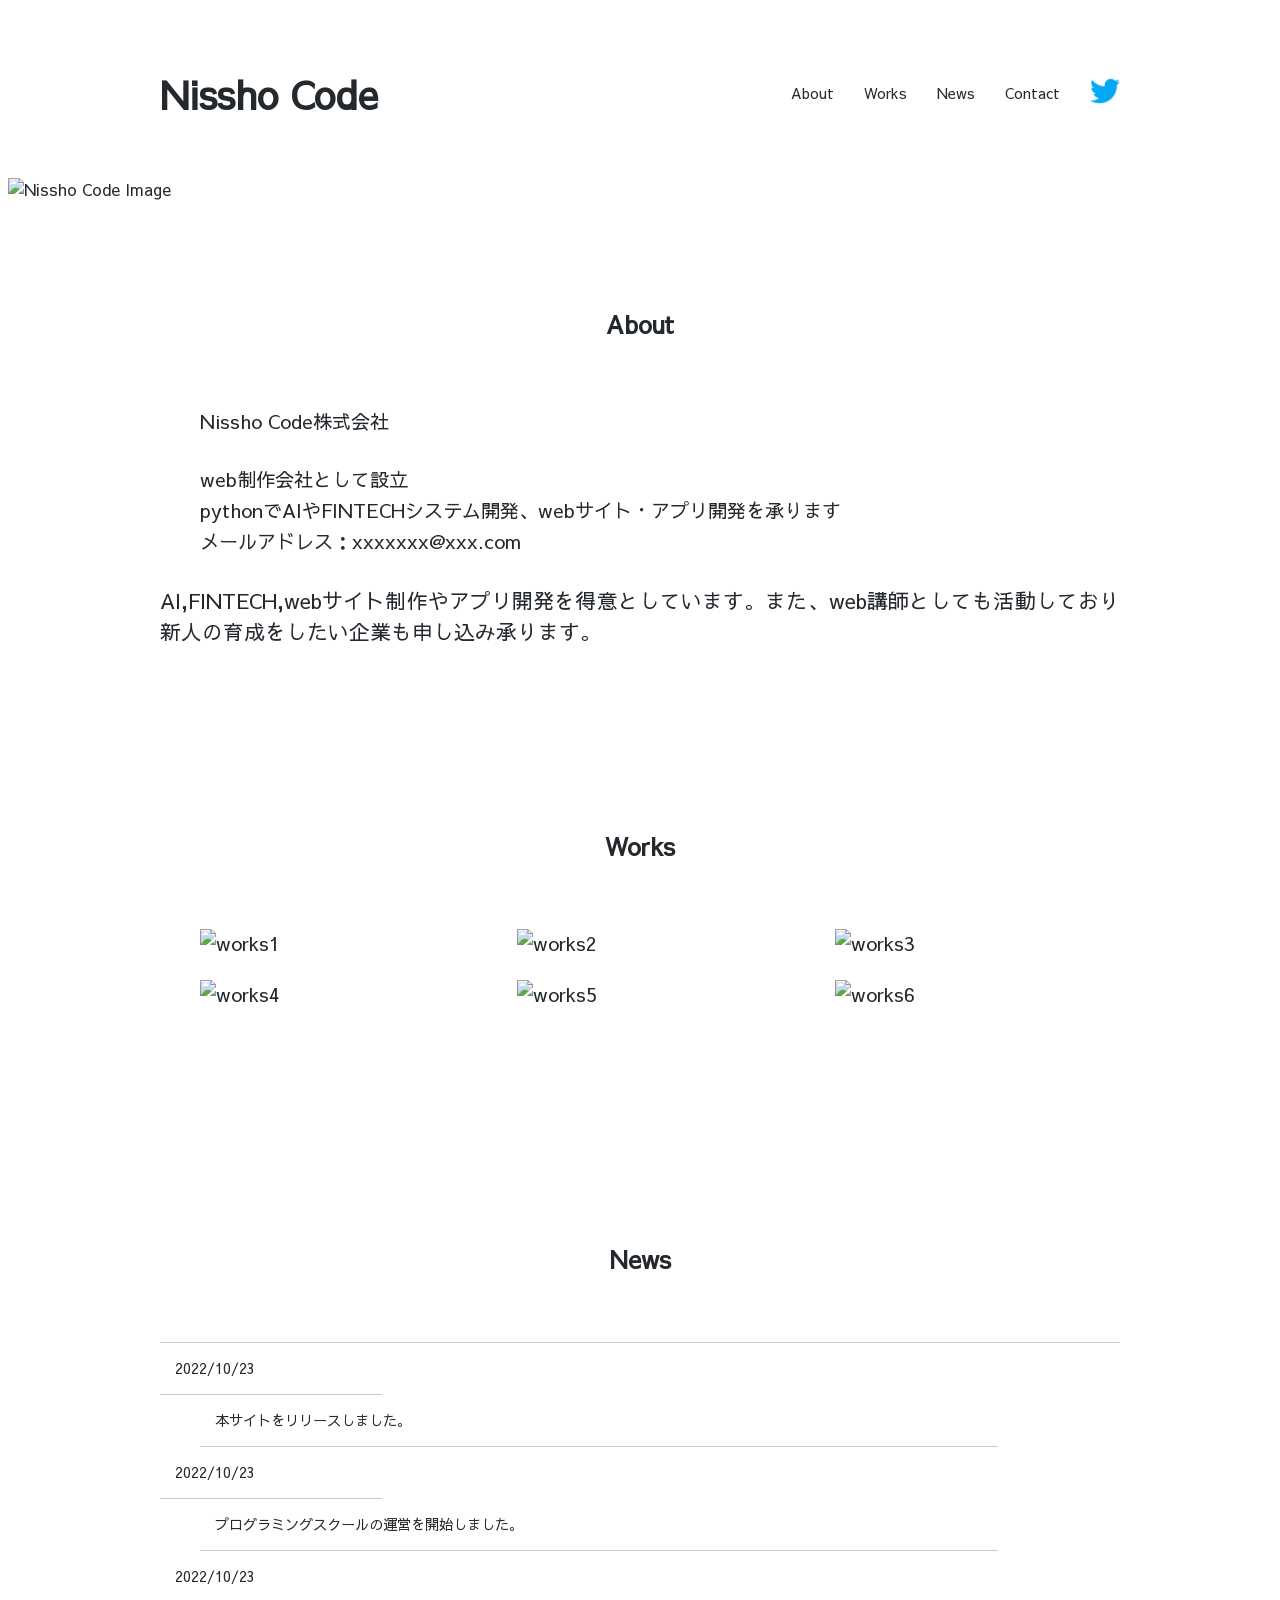
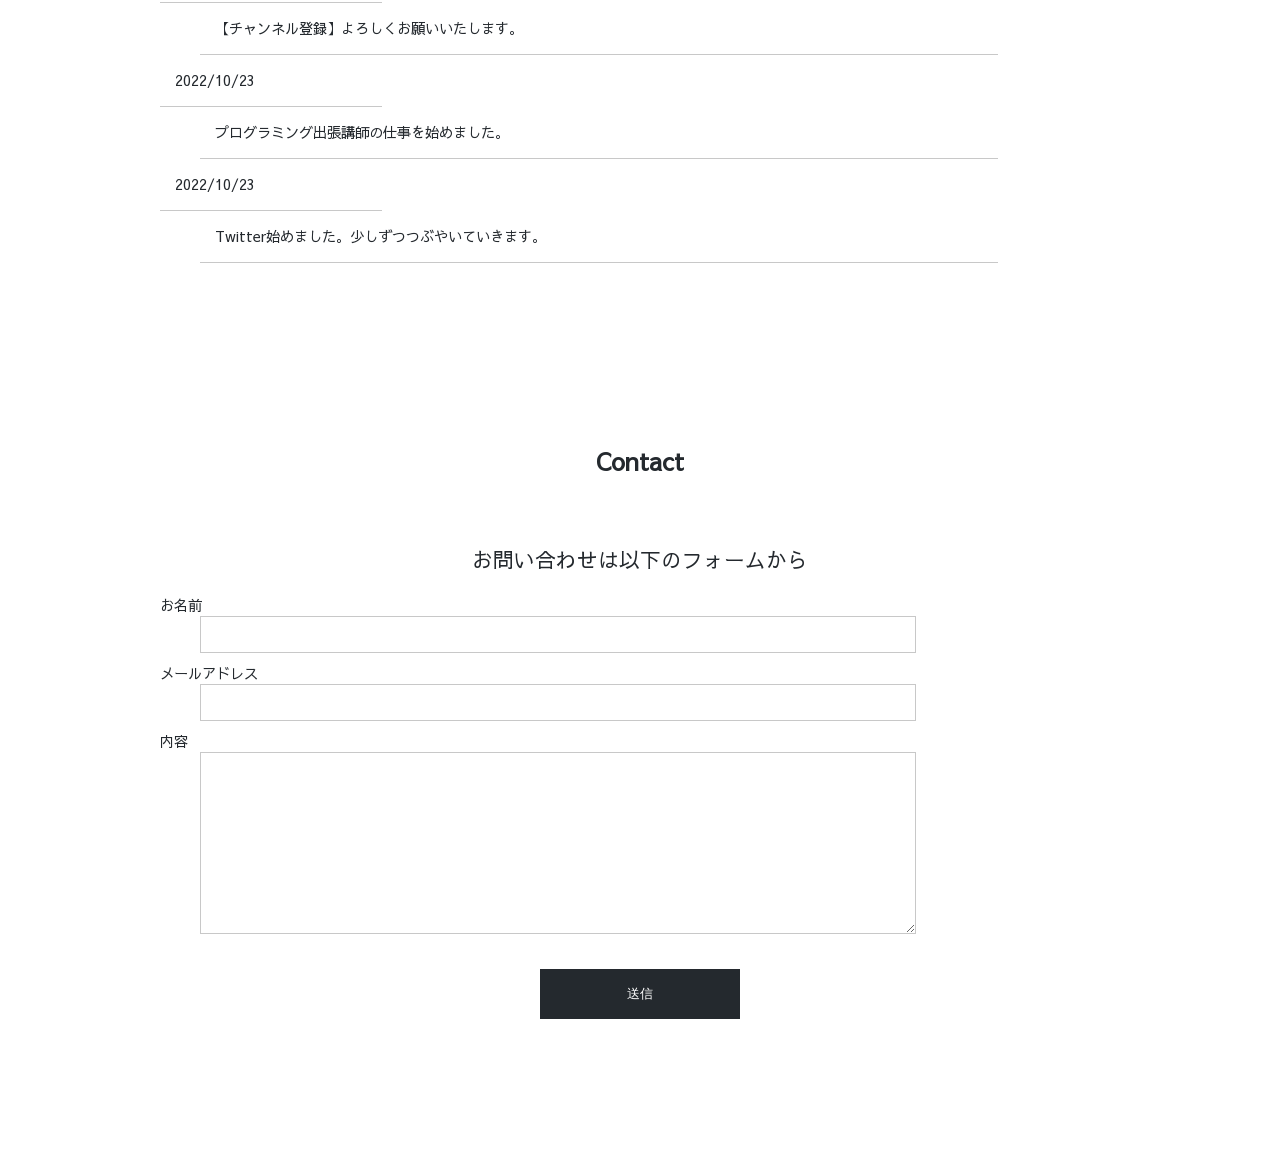
==== index.html @ da711655 "2nd commit" ====
<!DOCTYPE html>
<html lang="ja">

<head>
    <meta charset="UTF-8">
    <title>LP -RWD-</title>
    <meta name="description" content="LPとレスポンシブデザインの練習">
    <meta name="viewport" content="width=device-width,initial-scale=1.0">
    <!-- リセットCSS -->
    <link rel="stylesheet" href="https://unpkg.com/ress/dist/ress.min.css">
    <link rel="stylesheet" href="css/style.css">
    <link href="https://fonts.googleapis.com/css?family=Sawarabi+Gothic" rel="stylesheet">
</head>

<body>
    <!-- ヘッダー -->
    <header id="header">
        <h1 class="site-title"><a href="#">Nissho Code</a></h1>
        <nav>
            <ul>
                <li><a href="#about">About</a></li>
                <li><a href="#works">Works</a></li>
                <li><a href="#news">News</a></li>
                <li><a href="#contact">Contact</a></li>
                <li><a href="https://www.twitter.com/" target="_blank" rel="noopenar noreferrer">
                        <img src="./img_rmd/twitter.png" alt="twitter" class="icon"></a></li>
            </ul>
        </nav>
    </header>
    <main>
        <!-- メインビジュアル -->
        <div id="mainvisual">
            <picture>
                <source media="(max-width:600px)" srcset="./img_rmd/main-sp.jpg">
                <img src="img_rmd/main.jpg" alt="Nissho Code Image">
            </picture>
        </div>
        <!-- About -->
        <section id="about" class="wrapper">
            <h2 class="sec-title">About</h2>
            <ul>
                <li>Nissho Code株式会社</li>
                <li>web制作会社として設立</li>
                <li>pythonでAIやFINTECHシステム開発、webサイト・アプリ開発を承ります</li>
                <li>メールアドレス：xxxxxxx@xxx.com</li>
            </ul>
            <p>
                AI,FINTECH,webサイト制作やアプリ開発を得意としています。また、web講師としても活動しており新人の育成をしたい企業も申し込み承ります。
            </p>
        </section>
        <!-- works -->
        <section id="works" class="wrapper">
            <h2 class="sec-title">Works</h2>
            <ul>
                <li><img src="./img_rmd/works1.jpg" alt="works1"></li>
                <li><img src="./img_rmd/works2.jpg" alt="works2"></li>
                <li><img src="./img_rmd/works3.jpg" alt="works3"></li>
                <li><img src="./img_rmd/works4.jpg" alt="works4"></li>
                <li><img src="./img_rmd/works5.jpg" alt="works5"></li>
                <li><img src="./img_rmd/works6.jpg" alt="works6"></li>
            </ul>
        </section>
        <!-- News -->
        <section id="news" class="wrapper">
            <h2 class="sec-title">News</h2>
            <dl>
                <dt>2022/10/23</dt>
                <dd>本サイトをリリースしました。</dd>
                <dt>2022/10/23</dt>
                <dd>プログラミングスクールの運営を開始しました。</dd>
                <dt>2022/10/23</dt>
                <dd>【チャンネル登録】よろしくお願いいたします。</dd>
                <dt>2022/10/23</dt>
                <dd>プログラミング出張講師の仕事を始めました。</dd>
                <dt>2022/10/23</dt>
                <dd>Twitter始めました。少しずつつぶやいていきます。</dd>
            </dl>
        </section>
        <!-- Contact -->
        <section id="contact" class="wrapper">
            <h2 class="sec-title">Contact</h2>
            <p>お問い合わせは以下のフォームから</p>
            <form action="#" method="post">
                <dl>
                    <dt><label for="name">お名前</label></dt>
                    <dd><input type="text" id="name"></dd>
                    <dt><label for="email">メールアドレス</label></dt>
                    <dd><input type="email" id="email"></dd>
                    <dt><label for="content">内容</label></dt>
                    <dd><textarea id="content" cols="30" rows="10"></textarea></dd>
                </dl>
                <div class="button">
                    <input type="submit" value="送信">
                </div>
            </form>
        </section>
        <!-- footer -->
        <footer id="footer"></footer>
    </main>
</body>

</html>
---- css/style.css ----
@charset "UTF-8";
/*＝＝＝＝＝＝＝＝＝＝＝＝ 
スマホを基本設定にする
- ~479px:スマートフォン縦
- 480~599px:スマートフォン横
- 600~959px:タブレット
- 960~1279px:小型PC
- 1280px~:大型PC 
＝＝＝＝＝＝＝＝＝＝＝＝*/

html{
    font-size: 100%;
}

body{
    color: #24292e;
    font-family: "sawarabi Gothic";
}

a{
    text-decoration: none;
}

p{
    font-size: 1.3rem;
}

img{
    max-width: 100%;  /* スマホサイズでも画像が縮小される。 */
}

li{
    list-style: none;
    font-size: 1.2rem;
}

/* wrapperは共通 */
.wrapper{
    max-width: 960px;
    margin: 0 auto 130px auto;
    font-size: 0.9rem;
    padding: 0.4%;
}
.site-title{
    line-height: 1px;
    font-weight: 600;
    font-size: 2.4rem;
}

.site-title a{
    color: #24292e;
}

.sec-title{
    font-size: 1.5rem;
    text-align: center;
    margin-bottom: 65px;
}
/*----------------------------------- 
ヘッダー 
------------------------------------*/
#header{
    max-width: 960px;
    display: flex; /* 横並び */
    align-items: center;
    justify-content: space-between;
    height: 170px;
    margin: 0 auto;
    padding: 0 4%;
}

#header ul{
    display: flex;
    padding: 10px 0;
    align-items: center;
}

#header li{
    font-size: 0.9rem;
    margin-left: 30px;
}

header li a{
    color: #24292e;
    transition: all 0.3ms;
}

#header li a:hover{
    opacity: 0.5;
}

#header li img.icon{
    width: 30px;
}


/* main */
#mainvisual{
    margin-bottom: 80px;
}

#mainvisual img{
    width: 100%;
    max-width: 1920px;
    height: 400px;
    object-fit: cover;
}

/*----------------------------------- 
About 
--------------------------------------*/
#about ul{
    margin-bottom: 30px;
}

#about ul li{
    margin-bottom: 3px;
}

#about ul li:first-child{
    margin-bottom: 30px;
}

#about p{
    text-align: justify;
}

/*-------------------------------------- 
works 
---------------------------------------*/
#works ul{
    display: flex;
    justify-content: space-between;
    flex-wrap: wrap;
    margin-bottom: 50px;
}

#works ul li{
    width: 31%;
    margin-bottom: 23px;
}

#works ul li img{
    cursor: pointer;
    width: 640px;
    max-height: 417px;
    transition: all 0.3s;
}

#works ul li img:hover{
    transform: scale(1.2,1.2);
    opacity: 0.7;
}

/*------------------------------------ 
News 
--------------------------------------*/
#news dl{
    display: flex;
    flex-wrap: wrap;
    border-top: solid 1px #c8c8c8;
    margin-bottom: 20px;
}

#news dt{
    width: 20%;
    border-bottom: solid 1px #c8c8c8;
    padding: 15px;
}

#news dd{
    width: 80%;
    border-bottom: solid 1px #c8c8c8;
    padding: 15px;
}
/*------------------------------------ 
contact 
---------------------------------------*/
#contact p{
    text-align: center;
    margin-bottom: 20px;
}

#contact dl{
    display: flex;
    flex-wrap: wrap;
    margin-bottom: 20px;
}

#contact dt{
    width: 15%;
}

#contact dd{
    width: 85%;
    margin-bottom: 10px;
}

#contact dd input,
#contact dd textarea{
    width: 85%;
    border: solid 1px #c8c8c8;
    padding: 10px;
}

#contact dd textarea{
    height: 10rem;
}

#contact .button{
    text-align: center;
}

#contact .button input{
    border: solid 1px #24292e;
    width: 200px;
    background-color: #24292e;
    color: #fff;
    padding: 15px 0;
    transition: all 0.3s;
}

#contact .button input:hover{
    background: #fff;
    color: #24292e;
}
/*------------------------------------- 
sp 
---------------------------------------*/
/* pcファースト 大きいサイズから小さいサイズへ */
/* 600pxより小さいときのCSS適用 */
@media screen and (max-width:600px){
    .site-title{
        margin-top: 20px;
    }
    /* ヘッダー */
    
    #header{
        flex-direction: column;
        height: auto;
        margin-top: 20px;
        line-height: 40px;
    }

    #header li{
        font-size: 0.8rem;
        margin-left: 20px;
    }

    header li img.icon{
        width: 20px;
        margin-top: 15px;
    }

    /* works */
    #works ul{
        flex-direction: column
    }

    #works ul li{
        width: 100%
    }

    /* news */
    #news dl{
        flex-direction: column;
    }

    #news dt{
        width: 100%;
        border-bottom: none;
        padding-bottom: 0;
    }

    #news dd{
        width: 100%;
        padding-top: 0;
    }
    /* contact */
    #contact dt{
    flex-direction: column;
    }

    #contant dt{
    width: 100%;
    margin-bottom: 5px;
    }

    #contact dd{
    width: 100%;
    }
}
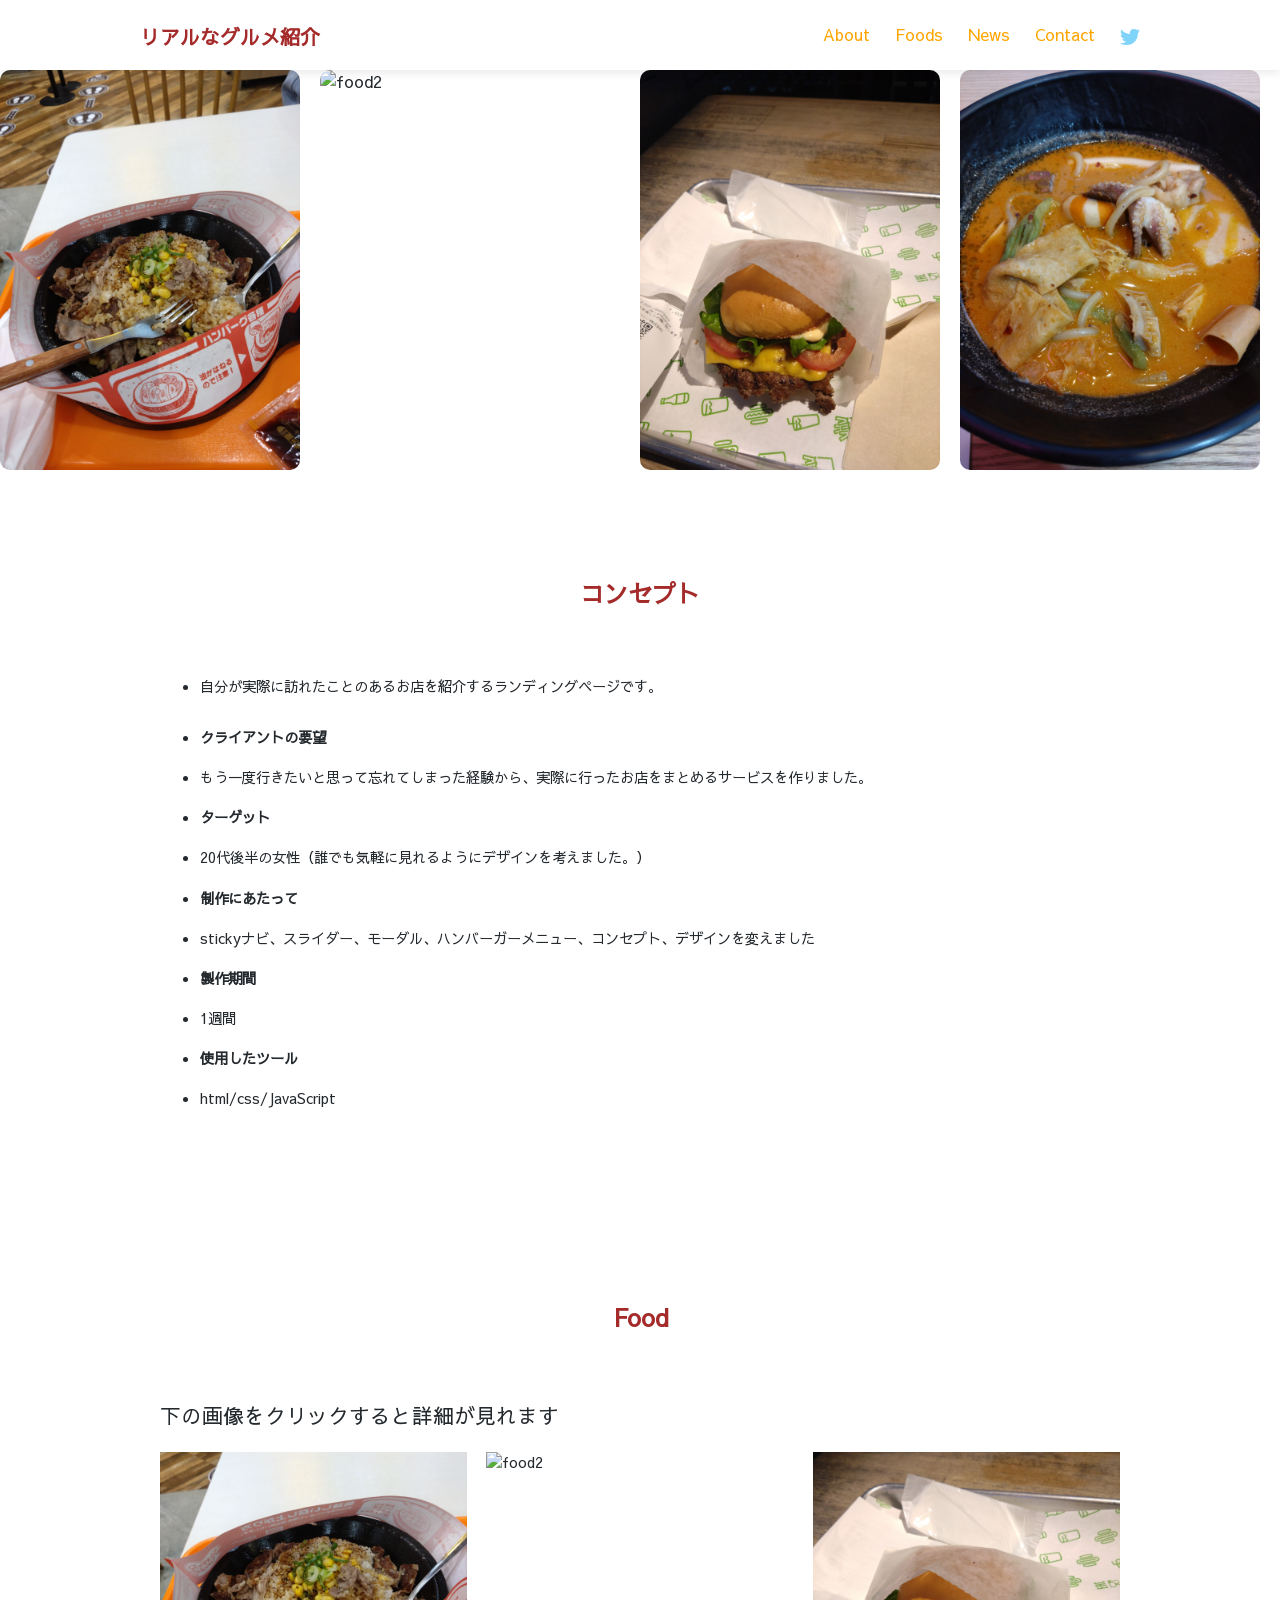
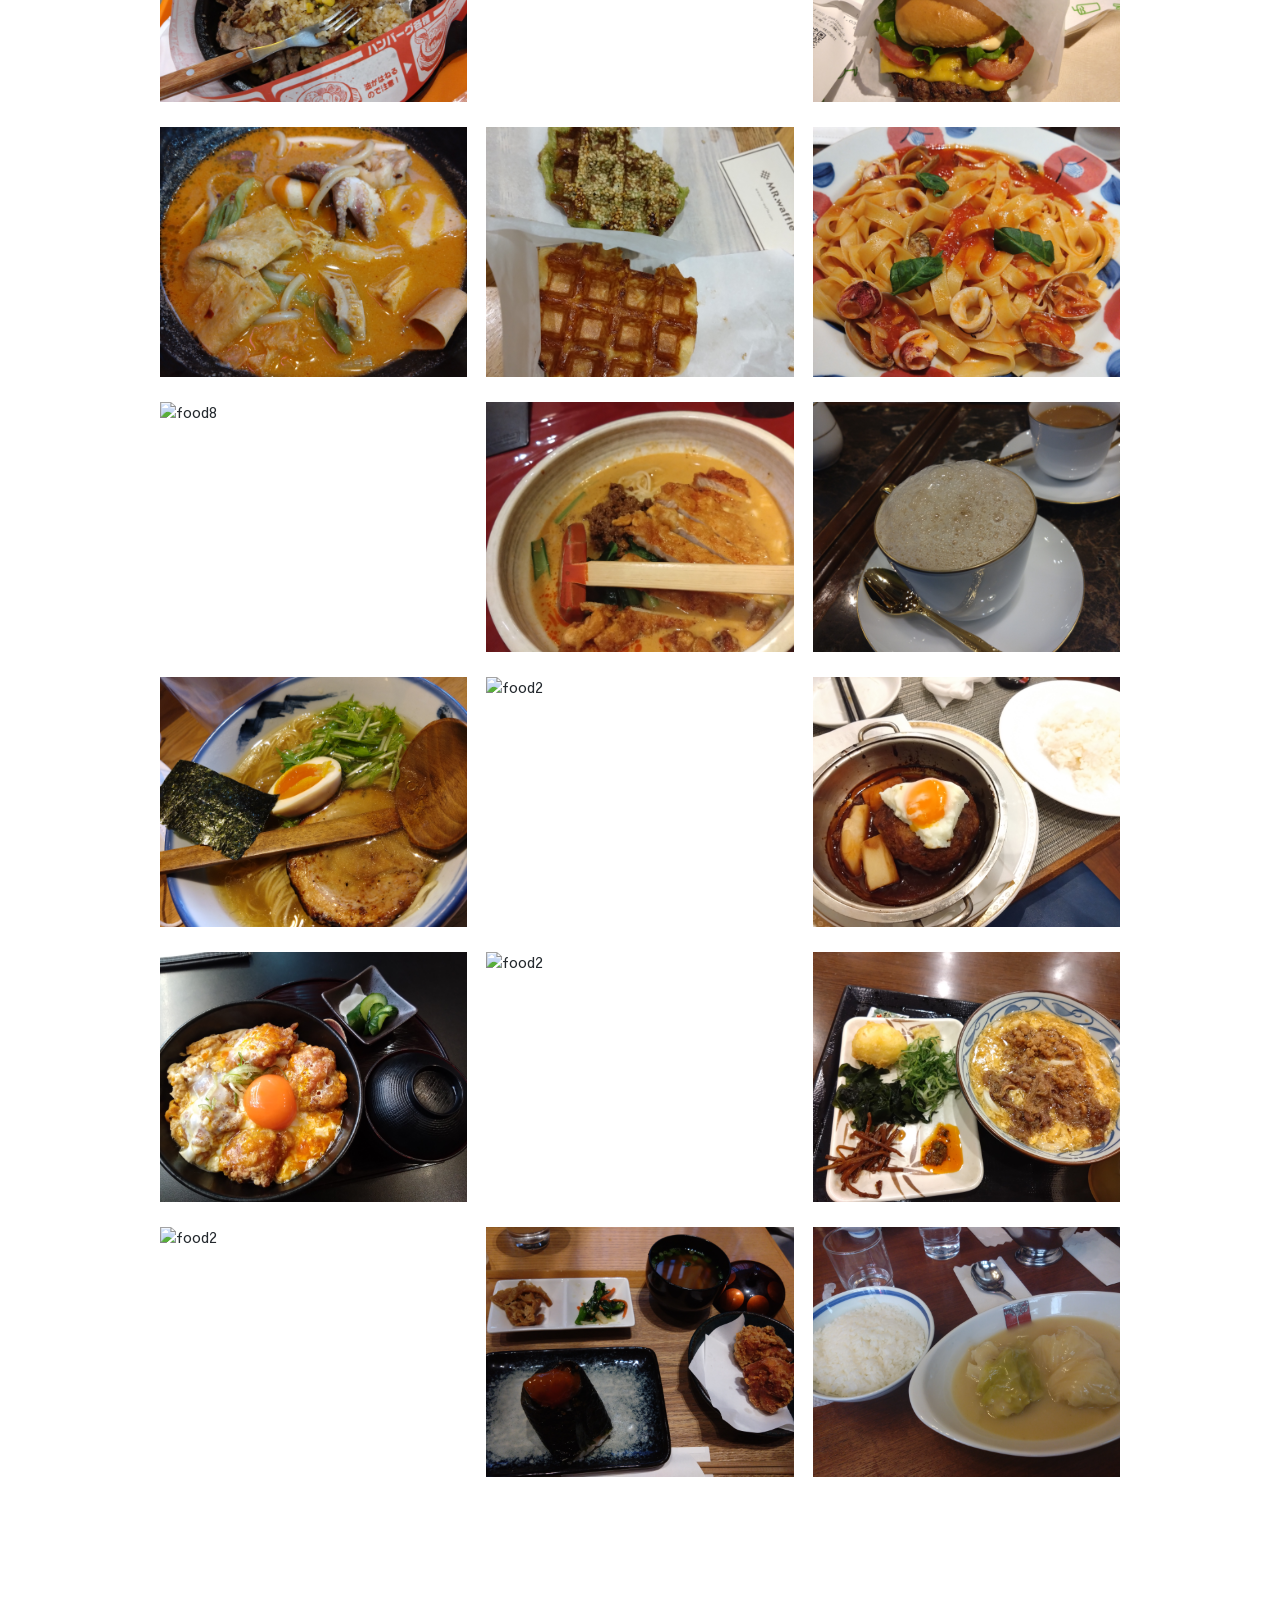
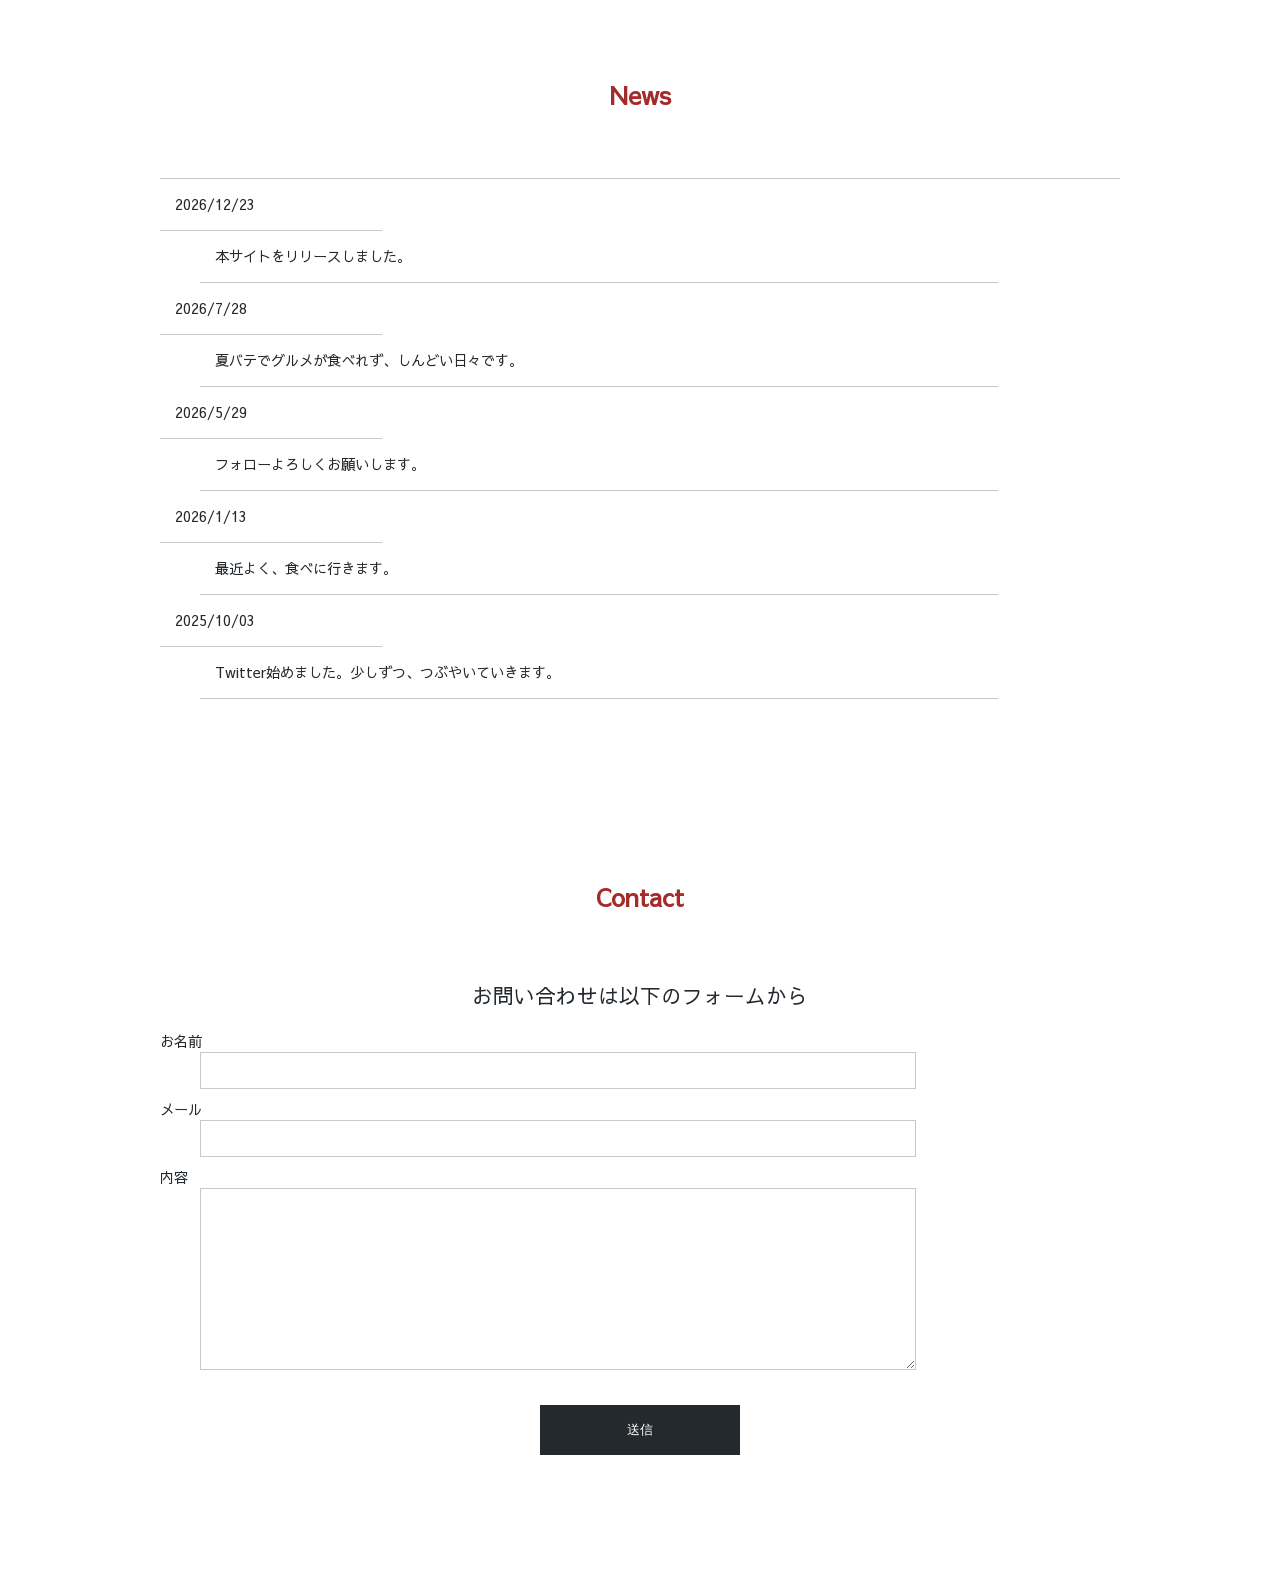
==== commit f9dc65ac: "feat:ナビ、スライダー、モーダル" ====
--- a/index.html
+++ b/index.html
@@ -3,77 +3,190 @@
 
 <head>
     <meta charset="UTF-8">
-    <title>LP -RWD-</title>
+    <title>LP -FOOD-</title>
     <meta name="description" content="LPとレスポンシブデザインの練習">
     <meta name="viewport" content="width=device-width,initial-scale=1.0">
     <!-- リセットCSS -->
     <link rel="stylesheet" href="https://unpkg.com/ress/dist/ress.min.css">
     <link rel="stylesheet" href="css/style.css">
     <link href="https://fonts.googleapis.com/css?family=Sawarabi+Gothic" rel="stylesheet">
+    <script src="./js/script.js" defer></script>
 </head>
 
 <body>
     <!-- ヘッダー -->
-    <header id="header">
-        <h1 class="site-title"><a href="#">Nissho Code</a></h1>
-        <nav>
-            <ul>
-                <li><a href="#about">About</a></li>
-                <li><a href="#works">Works</a></li>
-                <li><a href="#news">News</a></li>
-                <li><a href="#contact">Contact</a></li>
-                <li><a href="https://www.twitter.com/" target="_blank" rel="noopenar noreferrer">
-                        <img src="./img_rmd/twitter.png" alt="twitter" class="icon"></a></li>
-            </ul>
-        </nav>
+    <header class="header">
+        <div class="container">
+            <h2 class="logo"><a href="#">リアルなグルメ紹介</a></h2>
+            <section>
+                <div class="hamburger" onclick="toggleMenu()">☰</div>
+                <nav class="nav">
+                    <ul>
+                        <li><a href="#about">About</a></li>
+                        <li><a href="#foods">Foods</a></li>
+                        <li><a href="#news">News</a></li>
+                        <li><a href="#contact">Contact</a></li>
+                        <li class="icon"><a href="https://www.twitter.com/" target="_blank" rel="noopener noreferrer">
+                            <img src="./food/twitter.png" alt="twitter"></a></li>
+                    </ul>
+                </nav>
+            </section>
+        </div>
     </header>
     <main>
         <!-- メインビジュアル -->
-        <div id="mainvisual">
-            <picture>
-                <source media="(max-width:600px)" srcset="./img_rmd/main-sp.jpg">
-                <img src="img_rmd/main.jpg" alt="Nissho Code Image">
-            </picture>
+        <div class="slider">
+            <div class="slide-track">
+                <source media="(max-width:600px)">
+                <!-- 画像を無限にスクロールさせる -->
+                <img src="./food/DSC_1868.JPG" alt="food1">
+                <img src="./food/DSC_1890.JPG" alt="food2">
+                <img src="./food/DSC_1967.JPG" alt="food3">
+                <img src="./food/DSC_2043.JPG" alt="food4">
+                <img src="./food/DSC_2062.JPG" alt="food5">
+                <img src="./food/DSC_2060.JPG" alt="food6">
+                <img src="./food/DSC_2096.JPG" alt="foof7">
+                <img src="./food/DSC_2326.JPG" alt="foof8">
+                <img src="./food/DSC_2332.JPG" alt="food9">
+                <img src="./food/DSC_2328.JPG" alt="food10">
+                <img src="./food/DSC_2332.JPG" alt="food11">
+                <img src="./food/DSC_2333.JPG" alt="food12">
+                <img src="./food/DSC_1870.JPG" alt="food13">
+                <img src="./food/DSC_1889.JPG" alt="food14">
+                <img src="./food/DSC_2046.JPG" alt="food15">
+                <img src="./food/DSC_2051.JPG" alt="food16">
+                <img src="./food/DSC_2161.JPG" alt="foof18">
+                <img src="./food/DSC_2206.JPG" alt="food19">
+                <img src="./food/DSC_2217.JPG" alt="food20">
+                <img src="./food/DSC_2322.JPG" alt="food21">
+                <!-- 無限ループ用に画像を2セット並べる -->
+                <img src="./food/DSC_1868.JPG" alt="food1">
+                <img src="./food/DSC_1890.JPG" alt="food2">
+                <img src="./food/DSC_1967.JPG" alt="food3">
+                <img src="./food/DSC_2043.JPG" alt="food4">
+                <img src="./food/DSC_2062.JPG" alt="food5">
+                <img src="./food/DSC_2060.JPG" alt="food6">
+                <img src="./food/DSC_2096.JPG" alt="foof7">
+                <img src="./food/DSC_2326.JPG" alt="foof8">
+                <img src="./food/DSC_2332.JPG" alt="food9">
+                <img src="./food/DSC_2328.JPG" alt="food10">
+                <img src="./food/DSC_2332.JPG" alt="food11">
+                <img src="./food/DSC_2333.JPG" alt="food12">
+                <img src="./food/DSC_1870.JPG" alt="food13">
+                <img src="./food/DSC_1889.JPG" alt="food14">
+                <img src="./food/DSC_2046.JPG" alt="food15">
+                <img src="./food/DSC_2051.JPG" alt="food16">
+                <img src="./food/DSC_2161.JPG" alt="foof18">
+                <img src="./food/DSC_2206.JPG" alt="food19">
+                <img src="./food/DSC_2217.JPG" alt="food20">
+                <img src="./food/DSC_2322.JPG" alt="food21">
+            </div>
         </div>
         <!-- About -->
         <section id="about" class="wrapper">
-            <h2 class="sec-title">About</h2>
+            <h2 class="sec-title">コンセプト</h2>
             <ul>
-                <li>Nissho Code株式会社</li>
-                <li>web制作会社として設立</li>
-                <li>pythonでAIやFINTECHシステム開発、webサイト・アプリ開発を承ります</li>
-                <li>メールアドレス：xxxxxxx@xxx.com</li>
+                <li>自分が実際に訪れたことのあるお店を紹介するランディングページです。</li>
+                <li><h4>クライアントの要望</h4></li>
+                <li>もう一度行きたいと思って忘れてしまった経験から、実際に行ったお店をまとめるサービスを作りました。</li>
+                <li><h4>ターゲット</h4></li>
+                <li>20代後半の女性（誰でも気軽に見れるようにデザインを考えました。）</li>
+                <li><h4>制作にあたって</h4></li>
+                <li>stickyナビ、スライダー、モーダル、ハンバーガーメニュー、コンセプト、デザインを変えました</li>
+                <li><h4>製作期間</h4></li>
+                <li>1週間</li>
+                <li><h4>使用したツール</h4></li>
+                <li>html/css/JavaScript</li>
             </ul>
-            <p>
-                AI,FINTECH,webサイト制作やアプリ開発を得意としています。また、web講師としても活動しており新人の育成をしたい企業も申し込み承ります。
-            </p>
-        </section>
-        <!-- works -->
-        <section id="works" class="wrapper">
-            <h2 class="sec-title">Works</h2>
-            <ul>
-                <li><img src="./img_rmd/works1.jpg" alt="works1"></li>
-                <li><img src="./img_rmd/works2.jpg" alt="works2"></li>
-                <li><img src="./img_rmd/works3.jpg" alt="works3"></li>
-                <li><img src="./img_rmd/works4.jpg" alt="works4"></li>
-                <li><img src="./img_rmd/works5.jpg" alt="works5"></li>
-                <li><img src="./img_rmd/works6.jpg" alt="works6"></li>
-            </ul>
-        </section>
+        </section>
+        <!-- foods -->
+        <section id="foods" class="wrapper">
+            <h2 class="sec-title">Food</h2>
+            <p>下の画像をクリックすると詳細が見れます</p>
+            <!-- カード -->
+                <div class="cards">
+                    <ul>
+                        <!-- データを渡す -->
+                        <li  onclick="openModal('as','ad','./food/DSC_1868.JPG')"> 
+                            <img src="./food/DSC_1868.JPG" alt="food1">
+                        </li>
+                        <li onclick="openModal('as','ad','./food/DSC_1890.JPG')">
+                            <img src="./food/DSC_1890.JPG" alt="food2">
+                        </li>
+                        <li onclick="openModal('as','ad','./food/DSC_1967.JPG')">
+                            <img src="./food/DSC_1967.JPG" alt="food3">
+                        </li>
+                        <li onclick="openModal('as','ad','./food/DSC_2043.JPG')">
+                            <img src="./food/DSC_2043.JPG" alt="food4">
+                        </li>
+                        <li onclick="openModal('as','ad','./food/DSC_2060.JPG')">
+                            <img src="./food/DSC_2060.JPG" alt="food6">
+                        </li>
+                        <li onclick="openModal('as','ad','./food/DSC_2096.JPG')">
+                            <img src="./food/DSC_2096.JPG" alt="food7">
+                        </li>
+                        <li onclick="openModal('as','ad','./food/DSC_2326.JPG')">
+                            <img src="./food/DSC_2326.JPG" alt="food8">
+                        </li>
+                        <li onclick="openModal('as','ad','./food/DSC_2332.JPG')">
+                            <img src="./food/DSC_2332.JPG" alt="food9">
+                        </li>
+                        <li onclick="openModal('as','ad','./food/DSC_2328.JPG')">
+                            <img src="./food/DSC_2328.JPG" alt="food10">
+                        </li>
+                        <li onclick="openModal('as','ad','./food/DSC_2333.JPG')">
+                            <img src="./food/DSC_2333.JPG" alt="food2">
+                        </li>
+                        <li onclick="openModal('as','ad','./food/DSC_1870.JPG')">
+                            <img src="./food/DSC_1870.JPG" alt="food2">
+                        </li>
+                        <li onclick="openModal('as','ad','./food/DSC_1889.JPG')">
+                            <img src="./food/DSC_1889.JPG" alt="food2">
+                        </li>
+                        <li onclick="openModal('as','ad','./food/DSC_2046.JPG')">
+                            <img src="./food/DSC_2046.JPG" alt="food2">
+                        </li>
+                        <li onclick="openModal('as','ad','./food/DSC_2051.JPG')">
+                            <img src="./food/DSC_2051.JPG" alt="food2">
+                        </li>
+                        <li onclick="openModal('as','ad','./food/DSC_2161.JPG')">
+                            <img src="./food/DSC_2161.JPG" alt="food2">
+                        </li>
+                        <li onclick="openModal('as','ad','./food/DSC_2206.JPG')">
+                            <img src="./food/DSC_2206.JPG" alt="food2">
+                        </li>
+                        <li onclick="openModal('as','ad','./food/DSC_2217.JPG')">
+                            <img src="./food/DSC_2217.JPG" alt="food2">
+                        </li>
+                        <li onclick="openModal('as','ad','./food/DSC_2322.JPG')">
+                            <img src="./food/DSC_2322.JPG" alt="food21">
+                        </li>
+                    </ul>
+                </div>
+        </section>
+        <!-- モダール　画面の上に詳細が出る -->
+                    <div id="modal" class="modal">
+                        <div class="modal-content">
+                            <span class="close" onclick="closeModal()">×</span>
+                                <img id="modal-img">
+                                    <h2 id="modal-title"></h2>
+                                    <p id="modal-text"></p>
+                        </div>
+                    </div>
         <!-- News -->
         <section id="news" class="wrapper">
             <h2 class="sec-title">News</h2>
             <dl>
-                <dt>2022/10/23</dt>
+                <dt>2026/12/23</dt>
                 <dd>本サイトをリリースしました。</dd>
-                <dt>2022/10/23</dt>
-                <dd>プログラミングスクールの運営を開始しました。</dd>
-                <dt>2022/10/23</dt>
-                <dd>【チャンネル登録】よろしくお願いいたします。</dd>
-                <dt>2022/10/23</dt>
-                <dd>プログラミング出張講師の仕事を始めました。</dd>
-                <dt>2022/10/23</dt>
-                <dd>Twitter始めました。少しずつつぶやいていきます。</dd>
+                <dt>2026/7/28</dt>
+                <dd>夏バテでグルメが食べれず、しんどい日々です。</dd>
+                <dt>2026/5/29</dt>
+                <dd>フォローよろしくお願いします。</dd>
+                <dt>2026/1/13</dt>
+                <dd>最近よく、食べに行きます。</dd>
+                <dt>2025/10/03</dt>
+                <dd>Twitter始めました。少しずつ、つぶやいていきます。</dd>
             </dl>
         </section>
         <!-- Contact -->
@@ -84,7 +197,7 @@
                 <dl>
                     <dt><label for="name">お名前</label></dt>
                     <dd><input type="text" id="name"></dd>
-                    <dt><label for="email">メールアドレス</label></dt>
+                    <dt><label for="email">メール</label></dt>
                     <dd><input type="email" id="email"></dd>
                     <dt><label for="content">内容</label></dt>
                     <dd><textarea id="content" cols="30" rows="10"></textarea></dd>
@@ -94,6 +207,7 @@
                 </div>
             </form>
         </section>
+
         <!-- footer -->
         <footer id="footer"></footer>
     </main>
--- a/css/style.css
+++ b/css/style.css
@@ -15,6 +15,7 @@
 body{
     color: #24292e;
     font-family: "sawarabi Gothic";
+    margin: 0;
 }
 
 a{
@@ -25,15 +26,9 @@
     font-size: 1.3rem;
 }
 
-img{
-    max-width: 100%;  /* スマホサイズでも画像が縮小される。 */
-}
-
-li{
-    list-style: none;
-    font-size: 1.2rem;
-}
-
+h2{
+    color: brown;
+}
 /* wrapperは共通 */
 .wrapper{
     max-width: 960px;
@@ -44,7 +39,7 @@
 .site-title{
     line-height: 1px;
     font-weight: 600;
-    font-size: 2.4rem;
+    font-size: 0.8rem;
 }
 
 .site-title a{
@@ -59,53 +54,103 @@
 /*----------------------------------- 
 ヘッダー 
 ------------------------------------*/
-#header{
-    max-width: 960px;
-    display: flex; /* 横並び */
-    align-items: center;
-    justify-content: space-between;
-    height: 170px;
-    margin: 0 auto;
-    padding: 0 4%;
-}
-
-#header ul{
-    display: flex;
-    padding: 10px 0;
-    align-items: center;
-}
-
-#header li{
-    font-size: 0.9rem;
-    margin-left: 30px;
-}
-
-header li a{
-    color: #24292e;
-    transition: all 0.3ms;
-}
-
-#header li a:hover{
+.container {/*ＬＰ必須*/
+max-width: 1000px;
+margin: 0 auto;
+padding: 0 20px;
+}
+.header {
+position: sticky;/*スクロールすると上にくっつく*/
+top: 0;/*画面の一番上に固定*/
+height: 70px;
+background: rgba(255,255,255,0.9);/*少し透明にする*/
+backdrop-filter: blur(10px);/*背景をぼかす*/
+box-shadow: 0 2px 10px rgba(0,0,0,0.1);/*下に影を作り出す*/
+z-index: 100;/*他の要素より前に置く*/
+}
+
+.header .container {
+height: 100%;
+display: flex;
+align-items: center;
+justify-content: space-between;
+}
+
+/* ----------
+ロゴ 
+-----------*/
+.logo a {
+text-decoration: none;
+color: br;
+font-weight: bold;
+font-size: 20px;
+color: brown;
+}
+
+/*----------- 
+nav
+-------------- */
+section{
+    scroll-margin-top: 100px;
+}
+.nav ul {
+display: flex;
+gap: 25px;
+list-style: none;
+margin: 0;
+padding: 0;
+}
+
+.nav a {
+text-decoration: none;
+color: orange;
+font-weight: 500;
+}
+
+.nav a:hover {
+color: red;
+}
+.icon img{
+    width: 20px;
+    vertical-align: middle;/*文字とズレない*/
     opacity: 0.5;
-}
-
-#header li img.icon{
-    width: 30px;
-}
-
-
-/* main */
-#mainvisual{
+    transition: 0.3s;
+}
+.icon img:hover{
+    opacity: 1;
+}
+/* -----------
+main
+-------------- */
+.slider{
     margin-bottom: 80px;
-}
-
-#mainvisual img{
-    width: 100%;
-    max-width: 1920px;
+    overflow: hidden;/*見える部分だけ表示*/
+    width: 100%;
+}
+.slide-track {
+    display: flex;
+    width: max-content;/*中身の長さ分だけ広がる*/
+    animation: scroll 50s linear infinite reverse;/*アニメーションを50秒で1周、一定速度で無限ループ　逆方向*/
+}
+.slide-track img{
+    width: 300px;
     height: 400px;
+    margin-right: 20px;/*間隔*/
+    border-radius: 10px;
     object-fit: cover;
-}
-
+} 
+.slide-track:hover{
+    animation-play-state: paused; /*ホバーで止まる（画像）UX*/
+}
+/* アニメーション 横に動いてループしているように見せる*/
+@keyframes scroll {
+0% {
+    transform: translateX(0);/*現在の位置*/
+}
+100% {
+    transform: translateX(-50%);/*左に50％移動*/
+}
+}
 /*----------------------------------- 
 About 
 --------------------------------------*/
@@ -122,36 +167,77 @@
 }
 
 #about p{
-    text-align: justify;
-}
-
+    text-align: center;
+}
+#about h3 {
+    text-align: center;
+}
 /*-------------------------------------- 
-works 
+foods 
 ---------------------------------------*/
-#works ul{
+#foods ul{
     display: flex;
     justify-content: space-between;
-    flex-wrap: wrap;
-    margin-bottom: 50px;
-}
-
-#works ul li{
-    width: 31%;
-    margin-bottom: 23px;
-}
-
-#works ul li img{
-    cursor: pointer;
-    width: 640px;
-    max-height: 417px;
+    flex-wrap: wrap; /*折り返されない*/
+    padding: 0;
+}
+
+#foods ul li{
+    width: 32%;
+    list-style: none;
+    margin-bottom: 25px;
+    overflow: hidden;
+}
+
+#foods ul li img{
+    width: 100%;
+    height: 250px;
+    object-fit: cover; /*画像サイズバラバラでも揃う*/
+    display: block;
     transition: all 0.3s;
 }
 
-#works ul li img:hover{
+#foods ul li img:hover{
     transform: scale(1.2,1.2);
     opacity: 0.7;
 }
-
+/* ハンバーガーメニュー */
+.hamburger{
+    display: none;
+    font-size: 24px;
+    cursor: pointer;
+}
+/* 背景 */
+.modal{
+    display: none;
+    position: fixed;
+    top: 0;
+    left: 0;
+    width: 100%;
+    height: 100%;
+    background: rgba(0,0,0,0.6);
+    justify-content: center;
+    align-items: center;
+}
+/* 中身 */
+.modal-content{
+    background: white;
+    border-radius: 10px;
+    text-align: center;
+    padding: 20px;
+    width: 300px;
+}
+/* 画像 */
+.modal-content img{
+    width: 100%;
+    border-radius: 10px;
+}
+/* 閉じるボタン */
+.close{
+    cursor: pointer;
+    font-size: 20px;
+    float: right;
+}
 /*------------------------------------ 
 News 
 --------------------------------------*/
@@ -224,41 +310,54 @@
     background: #fff;
     color: #24292e;
 }
+#return{
+    text-align: center;
+}
 /*------------------------------------- 
 sp 
 ---------------------------------------*/
 /* pcファースト 大きいサイズから小さいサイズへ */
 /* 600pxより小さいときのCSS適用 */
 @media screen and (max-width:600px){
-    .site-title{
-        margin-top: 20px;
-    }
     /* ヘッダー */
-    
-    #header{
-        flex-direction: column;
-        height: auto;
-        margin-top: 20px;
-        line-height: 40px;
-    }
-
-    #header li{
-        font-size: 0.8rem;
-        margin-left: 20px;
-    }
-
-    header li img.icon{
-        width: 20px;
-        margin-top: 15px;
-    }
-
-    /* works */
-    #works ul{
-        flex-direction: column
-    }
-
-    #works ul li{
-        width: 100%
+.nav {
+    position: absolute;
+    top: 70px;
+    left: 0;
+    width: 100%;
+    background: white;
+    display: none;
+    transform: all 0.3s ease;
+}
+.nav ul {
+    display: flex;
+    flex-direction: column;
+    align-items: center;
+    padding: 0;
+}
+.nav ul li{
+    width: 100%;
+    text-align: center;
+    border-bottom: 1px solid #eee;
+    padding: 10px 0;
+}
+.nav a{
+    font-size: 16px;
+}
+.nav.active {
+    display: block;
+}
+/* ハンバーガーメニュー */
+.hamburger{
+    display: block;
+}
+/* about */
+#about ul li{
+    text-align: center;
+}
+    /* foods */
+    #foods ul li{
+        width: 48%; /*2列ずつ*/
     }
 
     /* news */
@@ -277,8 +376,9 @@
         padding-top: 0;
     }
     /* contact */
-    #contact dt{
+    #contact dl{
     flex-direction: column;
+    text-align: center;
     }
 
     #contant dt{
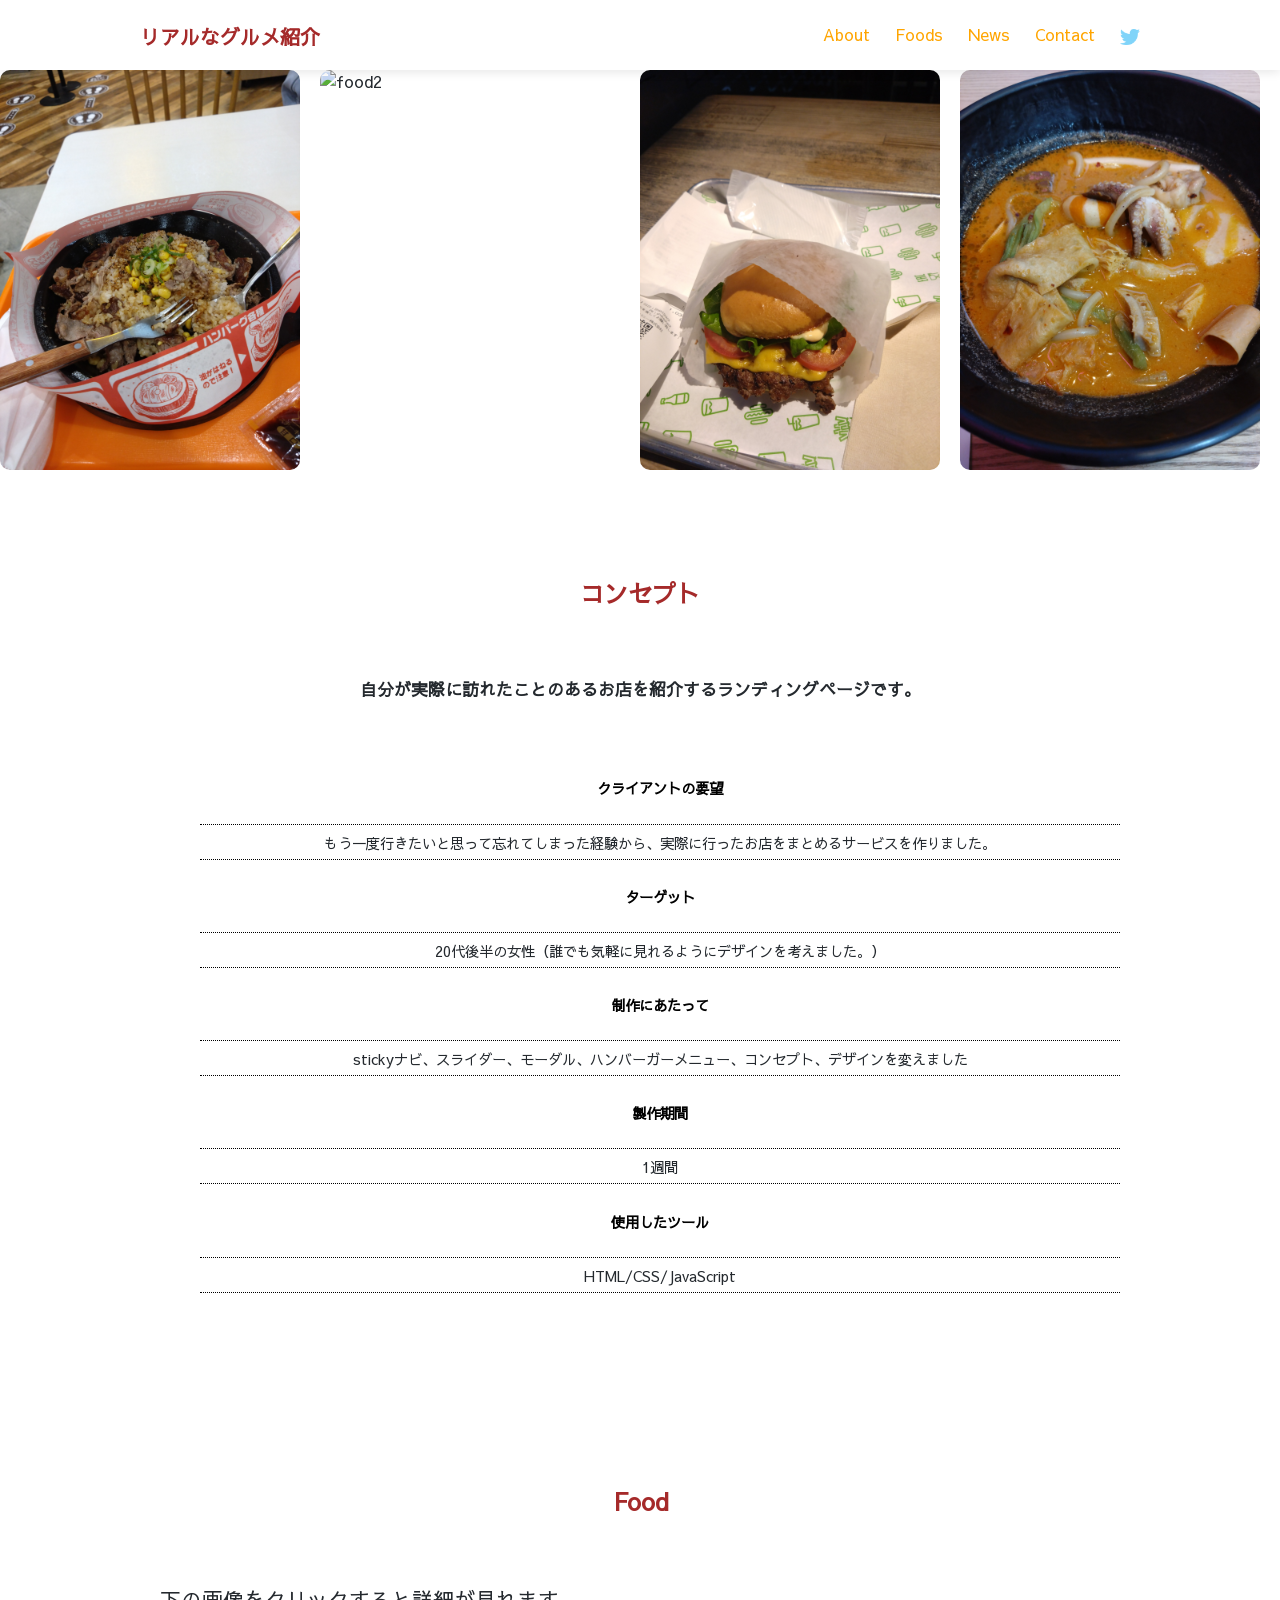
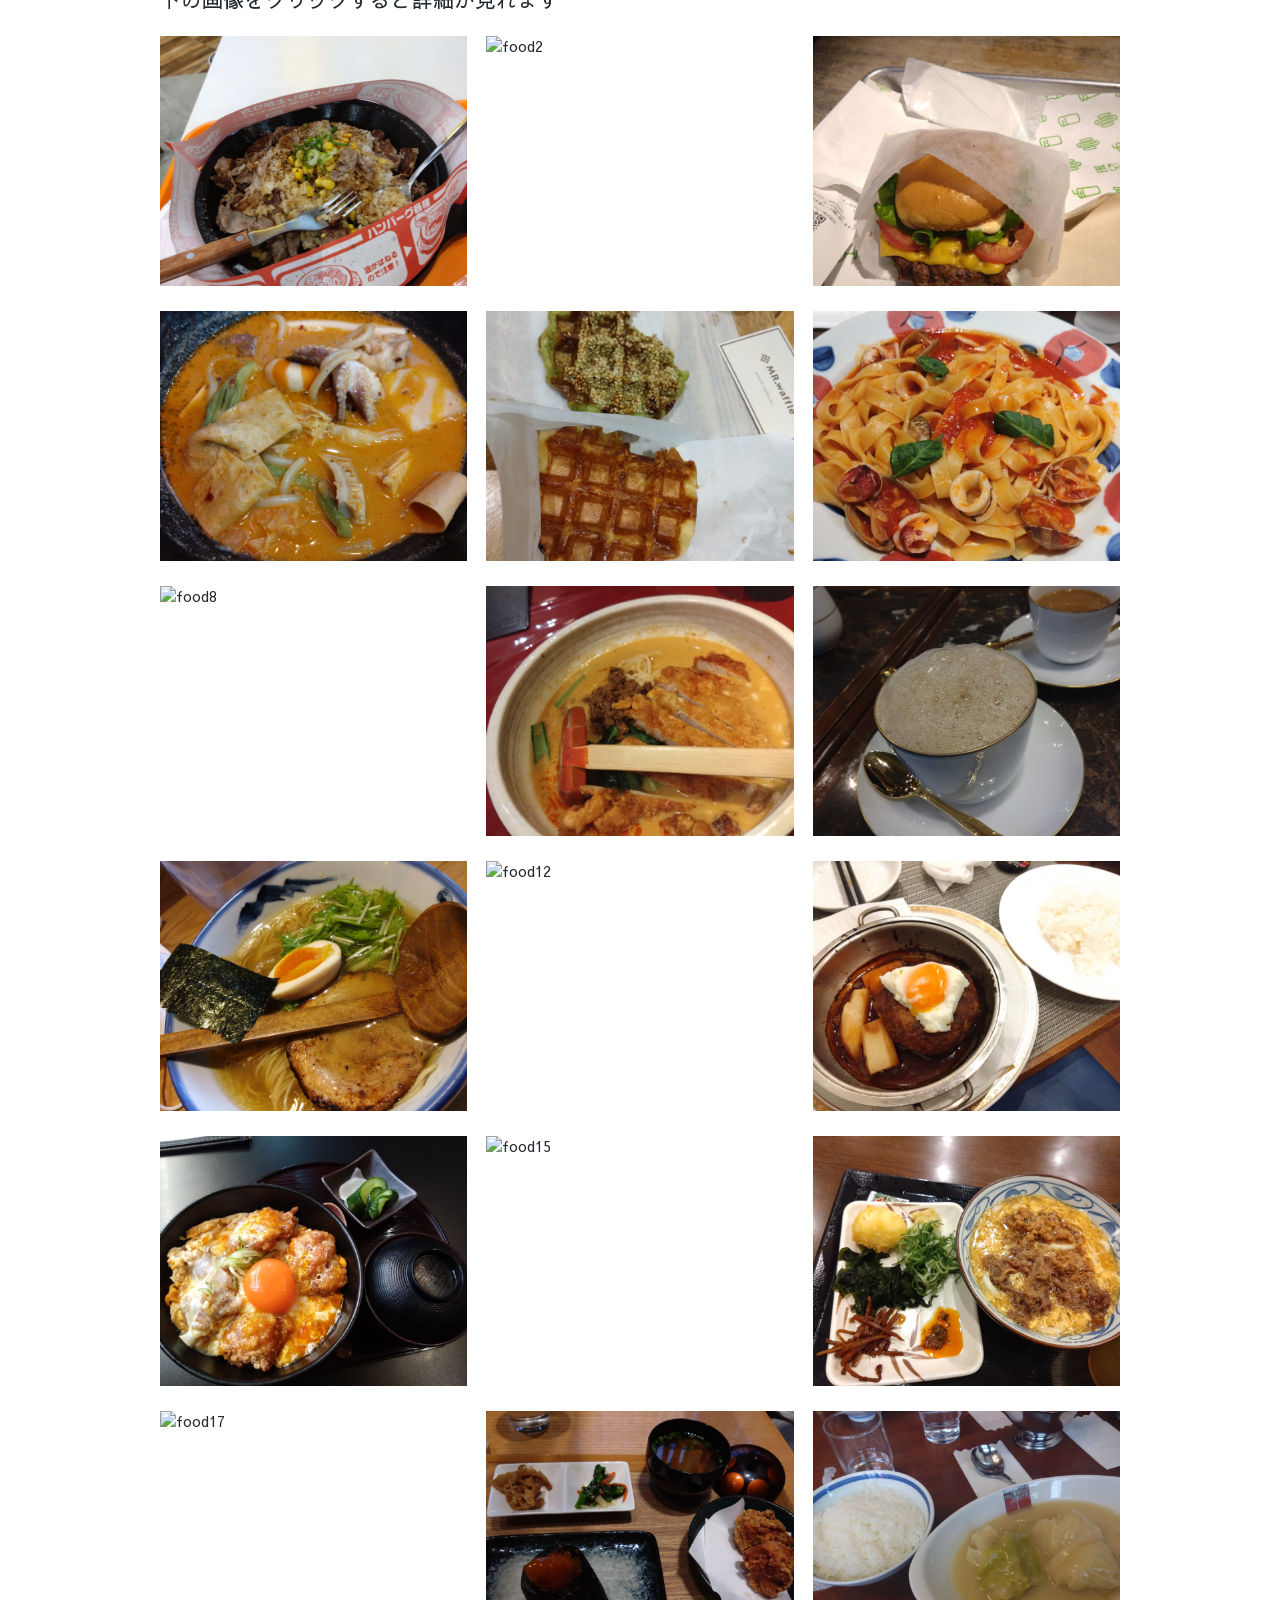
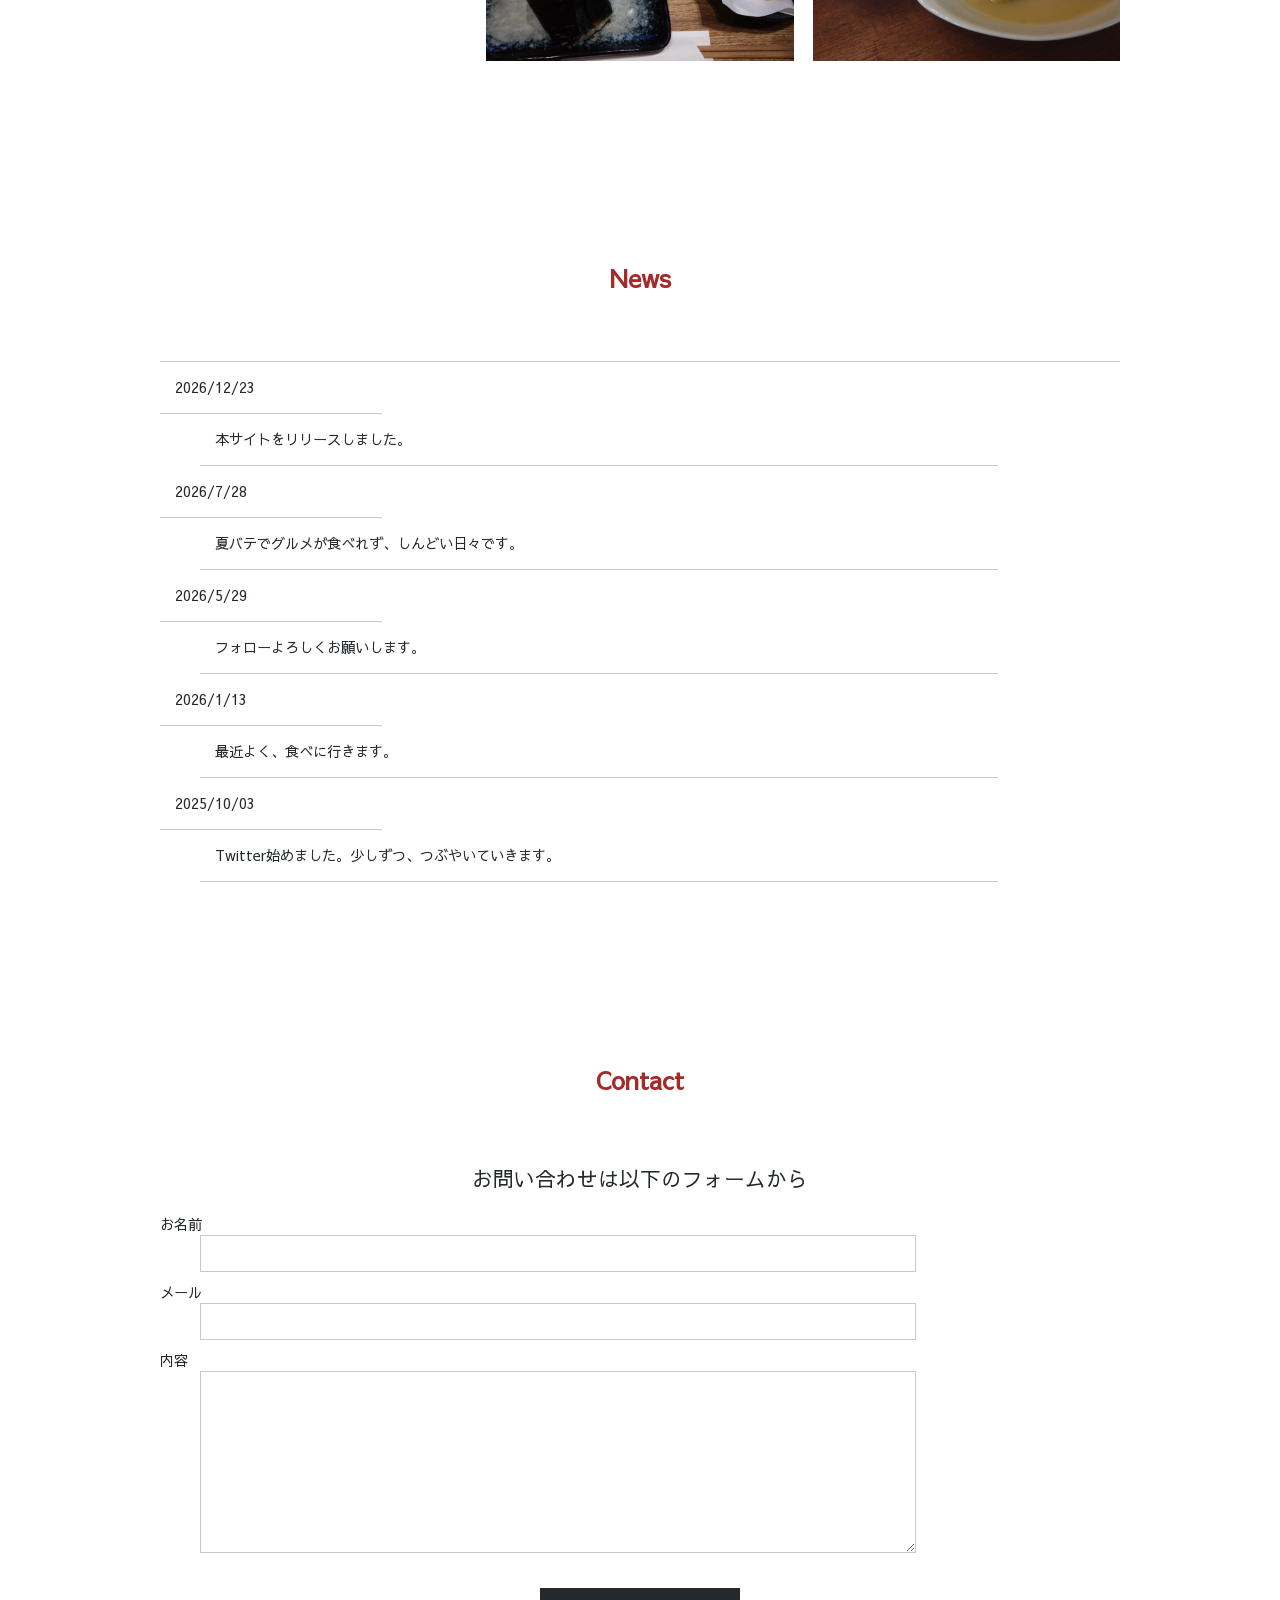
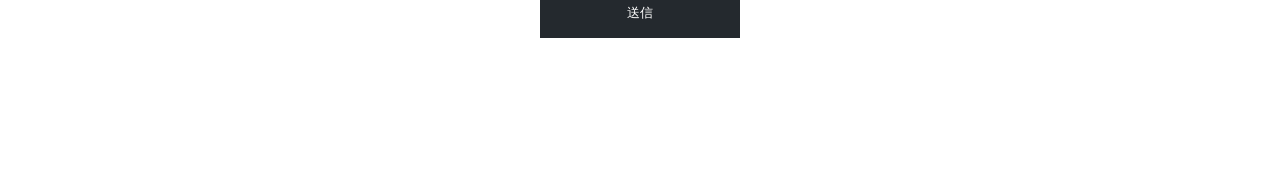
==== commit c3bd62b6: "feat:モーダル機能(背景で閉じる)追加" ====
--- a/index.html
+++ b/index.html
@@ -85,8 +85,8 @@
         <!-- About -->
         <section id="about" class="wrapper">
             <h2 class="sec-title">コンセプト</h2>
+            <h3>自分が実際に訪れたことのあるお店を紹介するランディングページです。</h3><br>
             <ul>
-                <li>自分が実際に訪れたことのあるお店を紹介するランディングページです。</li>
                 <li><h4>クライアントの要望</h4></li>
                 <li>もう一度行きたいと思って忘れてしまった経験から、実際に行ったお店をまとめるサービスを作りました。</li>
                 <li><h4>ターゲット</h4></li>
@@ -96,7 +96,7 @@
                 <li><h4>製作期間</h4></li>
                 <li>1週間</li>
                 <li><h4>使用したツール</h4></li>
-                <li>html/css/JavaScript</li>
+                <li>HTML/CSS/JavaScript</li>
             </ul>
         </section>
         <!-- foods -->
@@ -110,56 +110,56 @@
                         <li  onclick="openModal('as','ad','./food/DSC_1868.JPG')"> 
                             <img src="./food/DSC_1868.JPG" alt="food1">
                         </li>
-                        <li onclick="openModal('as','ad','./food/DSC_1890.JPG')">
+                        <li onclick="openModal('洋食屋喜平','プリン','./food/DSC_1890.JPG')">
                             <img src="./food/DSC_1890.JPG" alt="food2">
                         </li>
-                        <li onclick="openModal('as','ad','./food/DSC_1967.JPG')">
+                        <li onclick="openModal('SHAKE SHACK','ShackBurger','./food/DSC_1967.JPG')">
                             <img src="./food/DSC_1967.JPG" alt="food3">
                         </li>
-                        <li onclick="openModal('as','ad','./food/DSC_2043.JPG')">
+                        <li onclick="openModal('麻辣工房1号店','麻辣湯','./food/DSC_2043.JPG')">
                             <img src="./food/DSC_2043.JPG" alt="food4">
                         </li>
-                        <li onclick="openModal('as','ad','./food/DSC_2060.JPG')">
+                        <li onclick="openModal('MR.waffle','ワッフル','./food/DSC_2060.JPG')">
                             <img src="./food/DSC_2060.JPG" alt="food6">
                         </li>
                         <li onclick="openModal('as','ad','./food/DSC_2096.JPG')">
                             <img src="./food/DSC_2096.JPG" alt="food7">
                         </li>
-                        <li onclick="openModal('as','ad','./food/DSC_2326.JPG')">
+                        <li onclick="openModal('スタミナ満点らーめん　すず鬼','スタ満そば','./food/DSC_2326.JPG')">
                             <img src="./food/DSC_2326.JPG" alt="food8">
                         </li>
-                        <li onclick="openModal('as','ad','./food/DSC_2332.JPG')">
+                        <li onclick="openModal('新宿　秀山','排骨担々麵','./food/DSC_2332.JPG')">
                             <img src="./food/DSC_2332.JPG" alt="food9">
                         </li>
-                        <li onclick="openModal('as','ad','./food/DSC_2328.JPG')">
+                        <li onclick="openModal('珈琲貴族エジンバラ','カフェオーレ','./food/DSC_2328.JPG')">
                             <img src="./food/DSC_2328.JPG" alt="food10">
                         </li>
-                        <li onclick="openModal('as','ad','./food/DSC_2333.JPG')">
-                            <img src="./food/DSC_2333.JPG" alt="food2">
-                        </li>
-                        <li onclick="openModal('as','ad','./food/DSC_1870.JPG')">
-                            <img src="./food/DSC_1870.JPG" alt="food2">
-                        </li>
-                        <li onclick="openModal('as','ad','./food/DSC_1889.JPG')">
-                            <img src="./food/DSC_1889.JPG" alt="food2">
-                        </li>
-                        <li onclick="openModal('as','ad','./food/DSC_2046.JPG')">
-                            <img src="./food/DSC_2046.JPG" alt="food2">
+                        <li onclick="openModal('AFURI','柚子塩ラーメン','./food/DSC_2333.JPG')">
+                            <img src="./food/DSC_2333.JPG" alt="food11">
+                        </li>
+                        <li onclick="openModal('','','./food/DSC_1870.JPG')">
+                            <img src="./food/DSC_1870.JPG" alt="food12">
+                        </li>
+                        <li onclick="openModal('洋食屋喜平','煮込みハンバーグ','./food/DSC_1889.JPG')">
+                            <img src="./food/DSC_1889.JPG" alt="food13">
+                        </li>
+                        <li onclick="openModal('eggg cafe','幸せたまごの親子丼','./food/DSC_2046.JPG')">
+                            <img src="./food/DSC_2046.JPG" alt="food14">
                         </li>
                         <li onclick="openModal('as','ad','./food/DSC_2051.JPG')">
-                            <img src="./food/DSC_2051.JPG" alt="food2">
+                            <img src="./food/DSC_2051.JPG" alt="food15">
                         </li>
                         <li onclick="openModal('as','ad','./food/DSC_2161.JPG')">
-                            <img src="./food/DSC_2161.JPG" alt="food2">
-                        </li>
-                        <li onclick="openModal('as','ad','./food/DSC_2206.JPG')">
-                            <img src="./food/DSC_2206.JPG" alt="food2">
+                            <img src="./food/DSC_2161.JPG" alt="food16">
+                        </li>
+                        <li onclick="openModal('まめ蔵','スペシャルカレー','./food/DSC_2206.JPG')">
+                            <img src="./food/DSC_2206.JPG" alt="food17">
                         </li>
                         <li onclick="openModal('as','ad','./food/DSC_2217.JPG')">
-                            <img src="./food/DSC_2217.JPG" alt="food2">
-                        </li>
-                        <li onclick="openModal('as','ad','./food/DSC_2322.JPG')">
-                            <img src="./food/DSC_2322.JPG" alt="food21">
+                            <img src="./food/DSC_2217.JPG" alt="food18">
+                        </li>
+                        <li onclick="openModal('洋食　アカシア','ロールキャベツ２貫とごはん','./food/DSC_2322.JPG')">
+                            <img src="./food/DSC_2322.JPG" alt="food19">
                         </li>
                     </ul>
                 </div>
@@ -167,7 +167,7 @@
         <!-- モダール　画面の上に詳細が出る -->
                     <div id="modal" class="modal">
                         <div class="modal-content">
-                            <span class="close" onclick="closeModal()">×</span>
+                            <span class="close" onclick="closeModal()"></span>
                                 <img id="modal-img">
                                     <h2 id="modal-title"></h2>
                                     <p id="modal-text"></p>
@@ -207,7 +207,6 @@
                 </div>
             </form>
         </section>
-
         <!-- footer -->
         <footer id="footer"></footer>
     </main>
--- a/css/style.css
+++ b/css/style.css
@@ -156,21 +156,21 @@
 --------------------------------------*/
 #about ul{
     margin-bottom: 30px;
+    list-style: none;
 }
 
 #about ul li{
     margin-bottom: 3px;
-}
-
-#about ul li:first-child{
-    margin-bottom: 30px;
-}
-
-#about p{
-    text-align: center;
-}
-#about h3 {
-    text-align: center;
+    text-align: center;
+    border-bottom: 1px dotted black;
+    padding: 5px ;
+}
+
+#about h3{
+    text-align: center;
+}
+#about h4 {
+    color:  black;
 }
 /*-------------------------------------- 
 foods 
